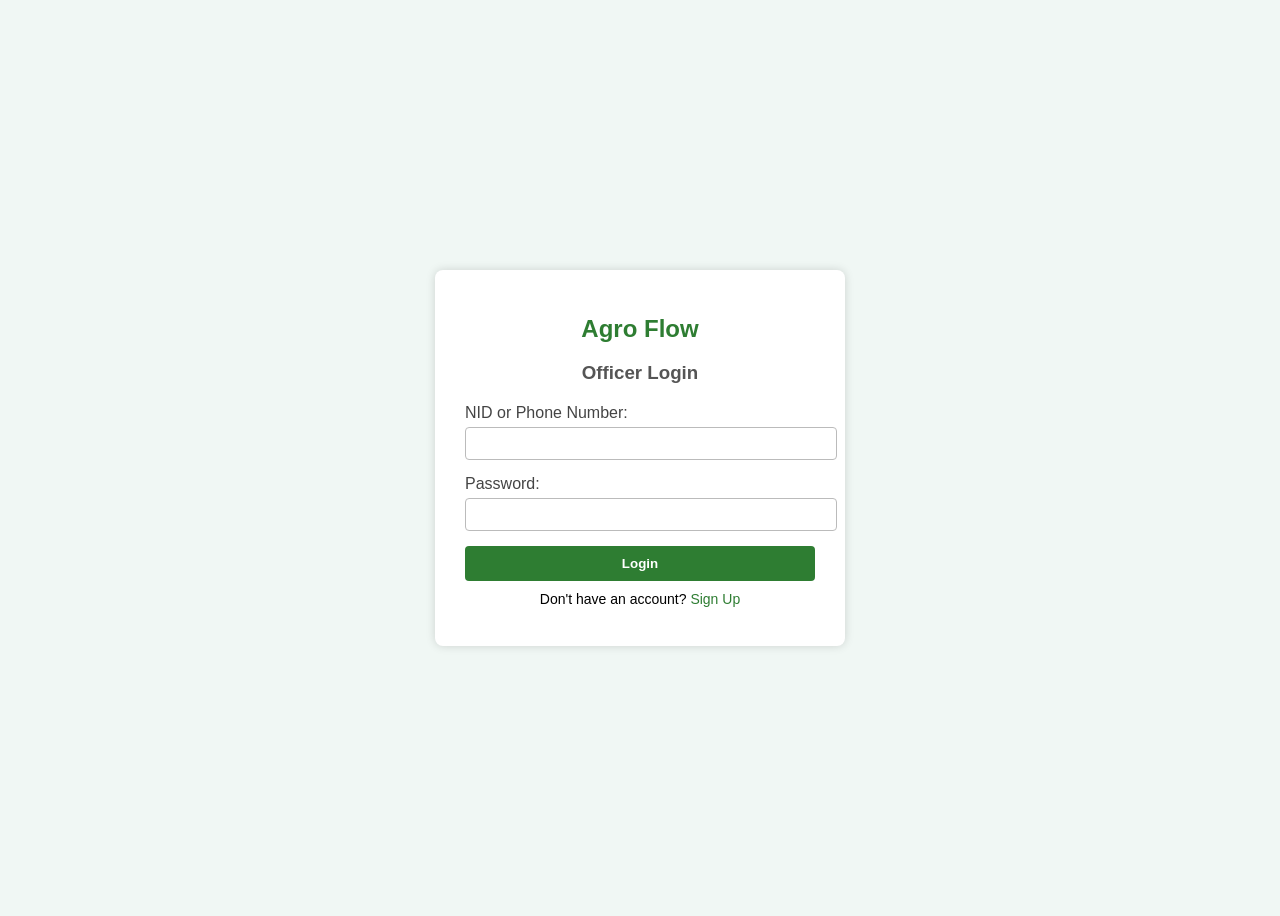
==== login.html @ 6475fc2d "Initial commit" ====
<!DOCTYPE html>
<html lang="en">
<head>
    <meta charset="UTF-8">
    <title>Agro Flow - Login</title>
    <link rel="stylesheet" href="style.css">
</head>
<body>
<div class="container">
    <h2>Agro Flow</h2>
    <h3>Officer Login</h3>
    <form action="#" method="post">
        <label for="nid">NID or Phone Number:</label>
        <input type="text" id="nid" name="nid" required>

        <label for="password">Password:</label>
        <input type="password" id="password" name="password" required>

        <button type="submit">Login</button>

        <p class="switch">Don't have an account? <a href="signup.html">Sign Up</a></p>
    </form>
</div>
</body>
</html>
---- style.css ----
body {
    font-family: Arial, sans-serif;
    background-color: #f0f7f4;
    display: flex;
    justify-content: center;
    align-items: center;
    height: 100vh;
}

.container {
    width: 350px;
    background: white;
    padding: 25px 30px;
    border-radius: 8px;
    box-shadow: 0 0 10px rgba(0,0,0,0.15);
}

h2 {
    text-align: center;
    color: #2e7d32;
    margin-bottom: 5px;
}

h3 {
    text-align: center;
    color: #555;
    margin-bottom: 20px;
}

form label {
    display: block;
    margin-bottom: 5px;
    color: #444;
}

form input {
    width: 100%;
    padding: 8px 10px;
    margin-bottom: 15px;
    border: 1px solid #bbb;
    border-radius: 4px;
}

button {
    width: 100%;
    background-color: #2e7d32;
    color: white;
    padding: 10px;
    border: none;
    border-radius: 4px;
    font-weight: bold;
    cursor: pointer;
}

button:hover {
    background-color: #256428;
}

.switch {
    text-align: center;
    font-size: 14px;
    margin-top: 10px;
}

.switch a {
    color: #2e7d32;
    text-decoration: none;
}

.switch a:hover {
    text-decoration: underline;
}
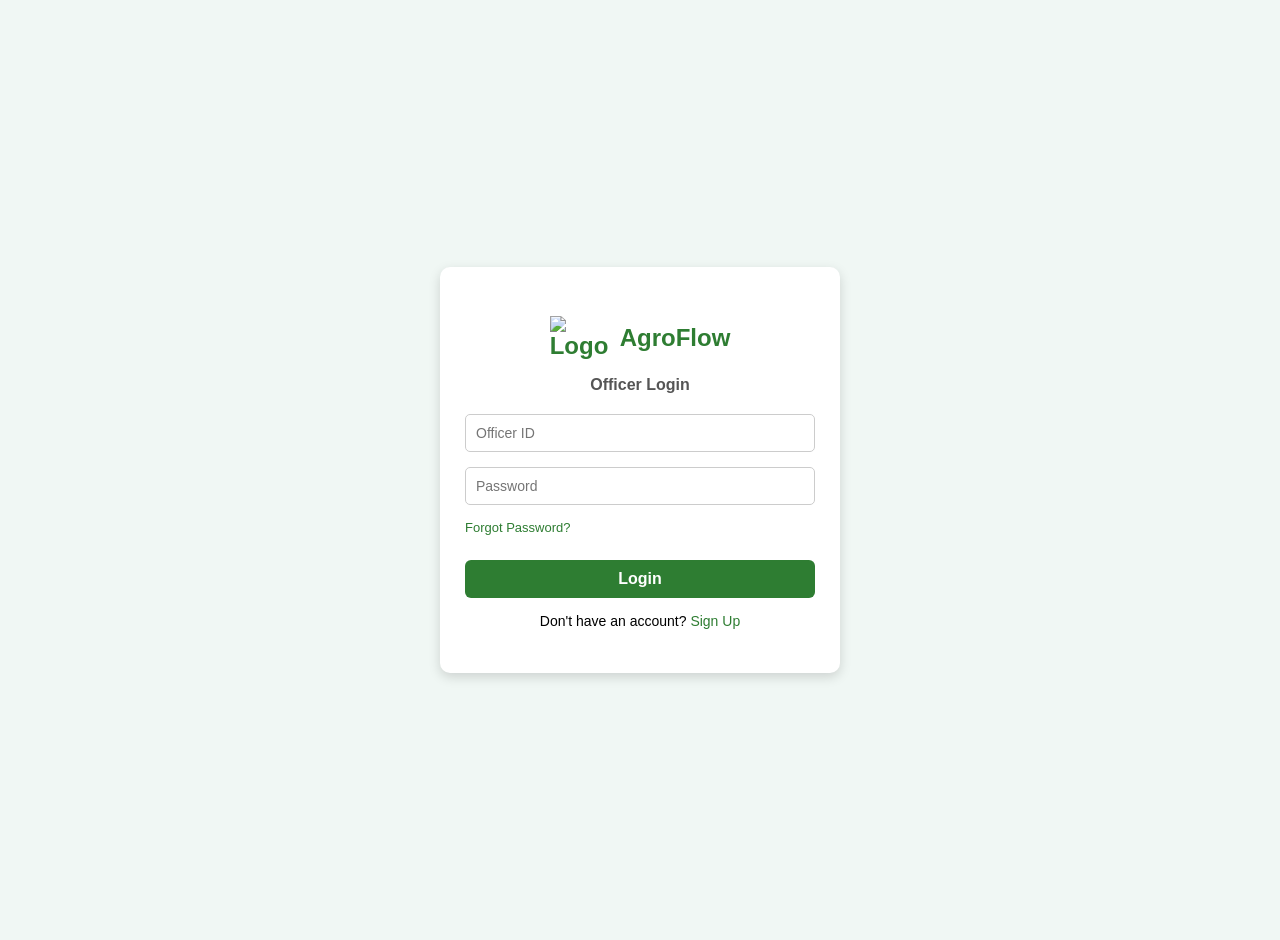
==== commit 2083fdd0: "Initial commit" ====
--- a/login.html
+++ b/login.html
@@ -7,16 +7,17 @@
 </head>
 <body>
 <div class="container">
-    <h2>Agro Flow</h2>
+    <h2><img src="logo.jpg" alt="Logo" class="logo"> AgroFlow</h2>
     <h3>Officer Login</h3>
     <form action="#" method="post">
-        <label for="nid">NID or Phone Number:</label>
-        <input type="text" id="nid" name="nid" required>
-
-        <label for="password">Password:</label>
-        <input type="password" id="password" name="password" required>
-
-        <button type="submit">Login</button>
+        <input type="text" id="name" placeholder="Officer ID" required>
+        <input type="password" id="password" placeholder="Password" required>
+        <div class="forgot">
+            <a href="#">Forgot Password?</a>
+        </div>
+        <div class="button-wrapper">
+            <button type="submit">Login</button>
+        </div>
 
         <p class="switch">Don't have an account? <a href="signup.html">Sign Up</a></p>
     </form>
--- a/style.css
+++ b/style.css
@@ -1,44 +1,61 @@
+
 body {
-    font-family: Arial, sans-serif;
+    font-family: 'Segoe UI', Tahoma, Geneva, Verdana, sans-serif;
     background-color: #f0f7f4;
     display: flex;
     justify-content: center;
     align-items: center;
-    height: 100vh;
+    min-height: 100vh;
+    margin: 0;
+    padding: 20px;
 }
 
 .container {
-    width: 350px;
+    max-width: 400px;
+    width: 100%;
     background: white;
-    padding: 25px 30px;
-    border-radius: 8px;
-    box-shadow: 0 0 10px rgba(0,0,0,0.15);
+    padding: 30px 25px;
+    border-radius: 10px;
+    box-shadow: 0 4px 12px rgba(0, 0, 0, 0.15);
+    box-sizing: border-box;
+}
+
+.logo {
+    max-width: 60px;
+    height: auto;
+    vertical-align: middle;
+    margin-right: 10px;
 }
 
 h2 {
-    text-align: center;
+    display: flex;
+    align-items: center;
+    justify-content: center;
     color: #2e7d32;
+    font-size: 24px;
     margin-bottom: 5px;
 }
 
 h3 {
     text-align: center;
     color: #555;
+    font-size: 16px;
     margin-bottom: 20px;
-}
-
-form label {
-    display: block;
-    margin-bottom: 5px;
-    color: #444;
 }
 
 form input {
     width: 100%;
-    padding: 8px 10px;
+    padding: 10px;
     margin-bottom: 15px;
-    border: 1px solid #bbb;
-    border-radius: 4px;
+    border: 1px solid #ccc;
+    border-radius: 5px;
+    box-sizing: border-box;
+    font-size: 14px;
+}
+
+.button-wrapper {
+    text-align: center;
+    margin-top: 10px;
 }
 
 button {
@@ -47,9 +64,11 @@
     color: white;
     padding: 10px;
     border: none;
-    border-radius: 4px;
+    border-radius: 6px;
     font-weight: bold;
+    font-size: 16px;
     cursor: pointer;
+    transition: background-color 0.3s ease;
 }
 
 button:hover {
@@ -59,14 +78,42 @@
 .switch {
     text-align: center;
     font-size: 14px;
-    margin-top: 10px;
+    margin-top: 15px;
 }
 
-.switch a {
+.switch a,
+.forgot a {
     color: #2e7d32;
     text-decoration: none;
+    transition: color 0.2s ease;
 }
 
-.switch a:hover {
+.switch a:hover,
+.forgot a:hover {
     text-decoration: underline;
+}
+
+.forgot {
+    text-align: left;
+    font-size: 13px;
+    margin-bottom: 25px;
+}
+
+@media screen and (max-width: 480px) {
+    .container {
+        padding: 20px 15px;
+    }
+
+    h2 {
+        font-size: 20px;
+    }
+
+    button {
+        font-size: 14px;
+        padding: 9px;
+    }
+
+    .logo {
+        max-width: 45px;
+    }
 }
